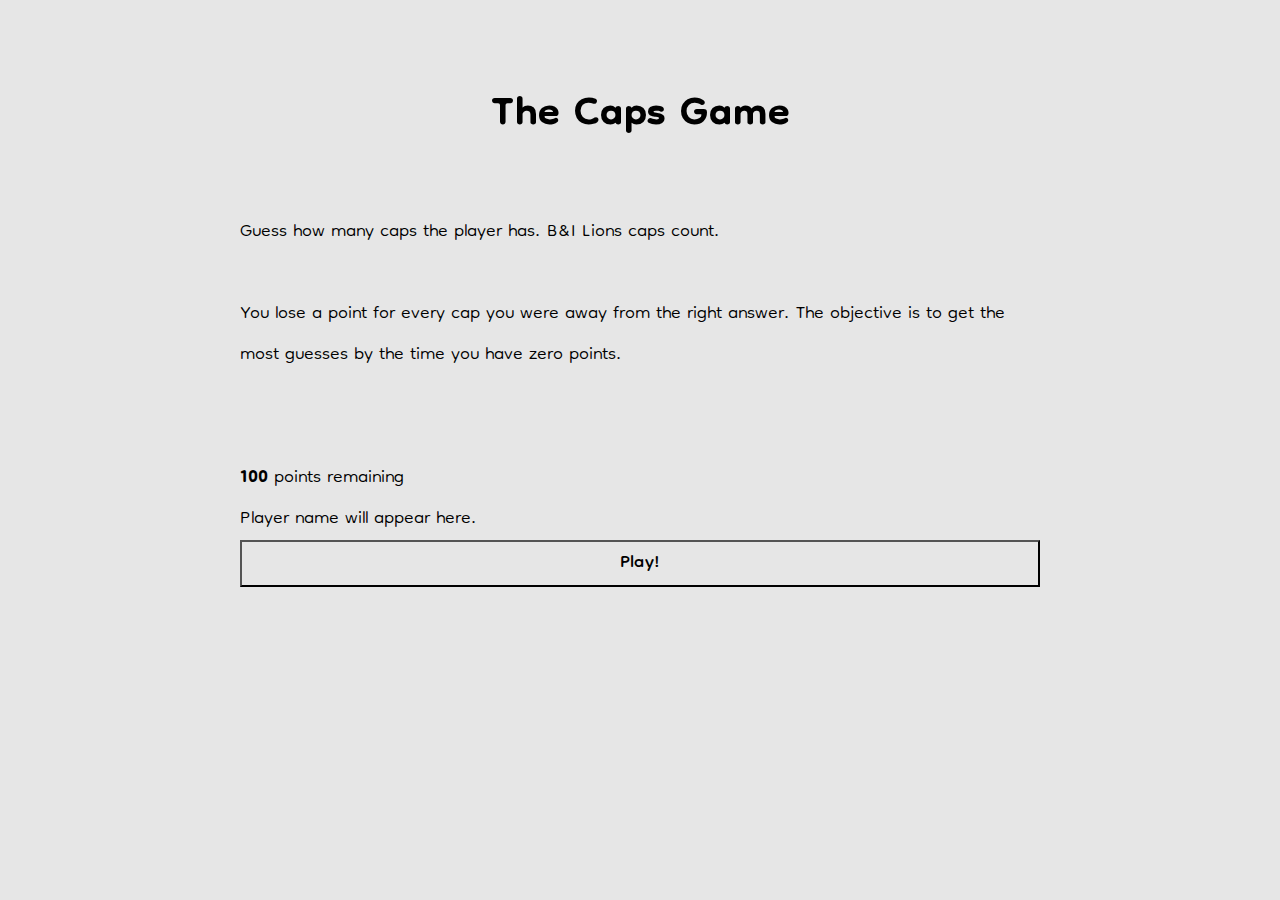
==== index.html @ 2879f7f9 "First push live" ====
<html>
<head>
  <title>The Caps Game</title>
  <link rel="stylesheet" href="style.css">
  <style>
    @import url('https://fonts.googleapis.com/css2?family=Dongle:wght@300;400;700&display=swap');
  </style>
  <script type="text/javascript" src="airtable.js"></script>

</head>
<body>
<h1>The Caps Game</h1>
<p>Guess how many caps the player has. B&I Lions caps count.<br><br>You lose a point for every cap you were away from the right answer. The objective is to get the most guesses by the time you have zero points.
</p><br><br>
<div id="gameArea">
<p><span style="font-weight:bold" id="pointsRemaining">100</span> points remaining</p>
</div>
<p><span id="playerName">Player name will appear here.</span></p>

<p>
<button style="width:100%" id="startButton" onclick="startGame()">Play!</button>
<input type="text" id="capsGuess" style="display:none; width:100%;" placeholder="How many caps did they have?" onkeydown="search(this)">
</p>
<p><span id="gameOver" style="display:none;"></span></p>
<p><button style="width:100%;display:none;background-color:#2e2e2e;color:#fff" id="shareButton" onclick="share(scoreString)">Share</button></p>
<p><span id="mainScore" style="display:none;"></span></p>

<script>

function startGame(){
    document.getElementById('pointsRemaining').innerHTML = points;
    document.getElementById('playerName').innerHTML = "How many caps did <b>" + players[turn][0] + " " + players[turn][2] + "</b> have?";
    document.getElementById('startButton').style.display = "none";
    document.getElementById('capsGuess').style.display = "inline";
    document.getElementById("capsGuess").focus();
}

function guessMade(guess){
  caps = players[turn][1];
  var difference = guess.value - caps;
  difference = difference * difference;
  difference = Math.sqrt(difference);
  if (difference > points){
    difference = points
  }
  points = points - difference;
  if (points < 0){
    points = 0;
  }
  scoreString = scoreString + " ➡️ " + points
  document.getElementById('pointsRemaining').innerHTML = points;
  var tag = document.createElement("p");
  var text = document.createTextNode(players[turn][0] + " had " + caps + " caps. Your guess was " + guess.value + " which means you lose " + difference + " points.");
  tag.appendChild(text);
  document.getElementById('capsGuess').value = '';
  var element = document.getElementById("gameArea");
  element.appendChild(tag);
  ++turn;
  if (turn > 4 || points <= 0){
    endGame(turn);

  }
  else{
    document.getElementById('playerName').innerHTML = "How many caps did <b>" + players[turn][0] + " " + players[turn][2] + "</b> have?";
  }
}

function search(ele) {
    if(event.key === 'Enter') {
        guessMade(ele);

    }
}

function endGame(score){
  document.getElementById('capsGuess').style.display = "none";
  document.getElementById('playerName').style.display = "none";
  document.getElementById('gameOver').style.display = "inline";
  document.getElementById('shareButton').style.display = "inline";
  document.getElementById('gameOver').innerHTML = "Wonderful! You got to " + turn + " turns!";
  document.getElementById('mainScore').innerHTML = scoreString;
}

function share(scoreString){
  navigator.clipboard.writeText(scoreString)
  alert("Score copied to clipboard")
}


var scoreString = "100"

var points = 100

var turn = 0

// This part gets the players

let fetched = [];

// Create a list of players
players = []

let update = () => {

let Airtable = require('airtable');
let base = new Airtable({apiKey: 'keynbJb5whdFAxqdR'}).base('appC8CEhV9fNbkYC4');
let tableName = "Table 1";
let fieldNames = ["Name","Caps","Country"];
let max = 10;

fetched = [];
let resultsTable = document.getElementById("results");


base(tableName).select({
	maxRecords: max,
	view: "Grid view"
}).eachPage(function page(records, fetchNextPage) {

  // This function (`page`) will get called for each page of records.

	records.forEach(function(record) {

    tempArray = []
    for (let field of fieldNames){
      tempArray.push(record.get(field));
    }
    players.push(tempArray);
	});


}, function done(err) {
	if (err) { console.error(err); return; }
  });
}
console.log(players)


window.onload = (e) => {
	update();
}




</script>
</body>
</html>
---- style.css ----
*{
  margin:0;
  background-color: #e6e6e6;
  font-family: 'Dongle', sans-serif;
  font-size:28px;
}

p{
  font-size:28px;
  font-weight:300;
  width:800px;
  margin:0 auto;
}

h1{
  font-size:64px;
  font-weight:700;
  width:800px;
  margin:0 auto;
  text-align: center;
  padding-bottom:50px;
  padding-top:70px;
}
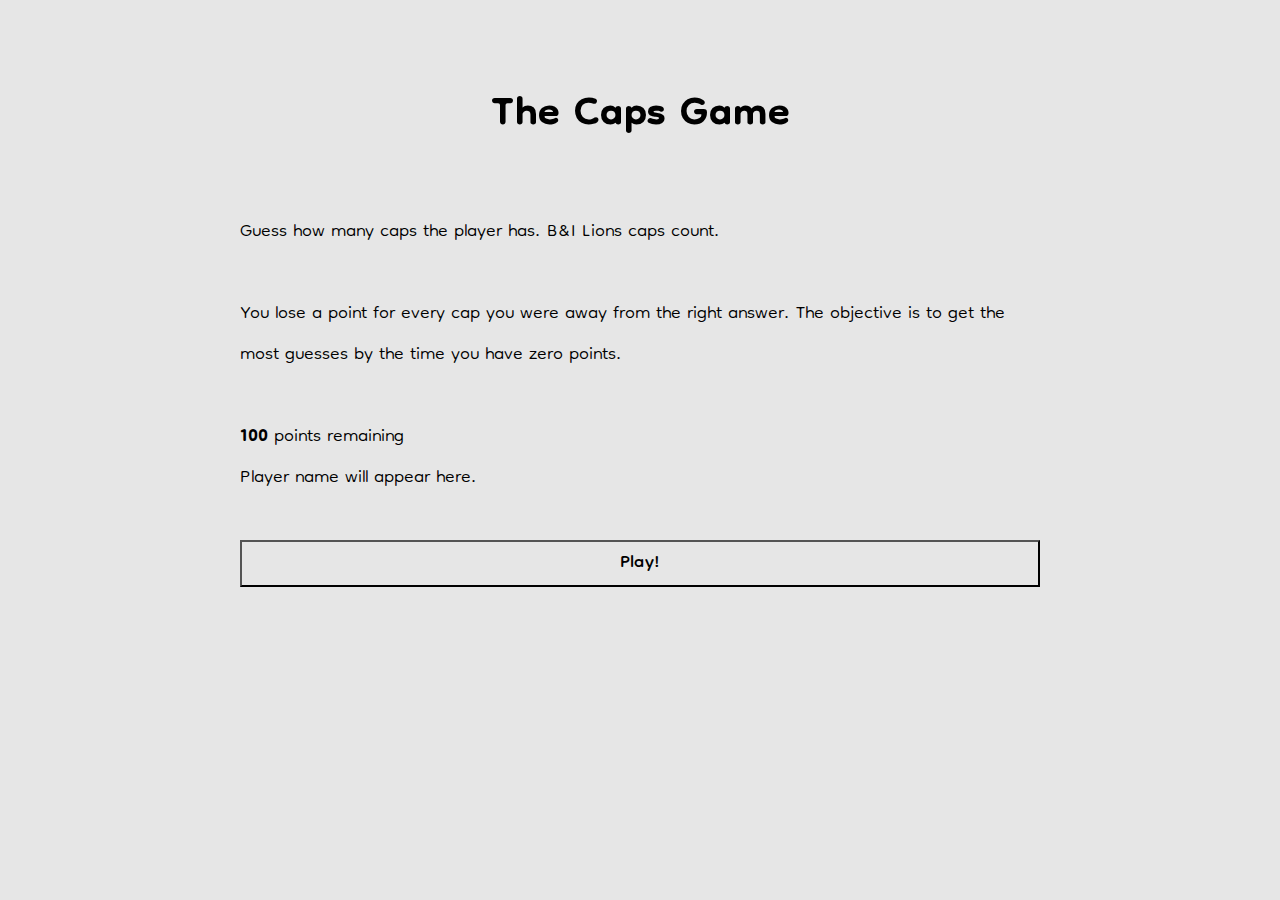
==== commit c00667ee: "Fixing issue with sharing" ====
--- a/index.html
+++ b/index.html
@@ -6,17 +6,25 @@
     @import url('https://fonts.googleapis.com/css2?family=Dongle:wght@300;400;700&display=swap');
   </style>
   <script type="text/javascript" src="airtable.js"></script>
+  <!-- Global site tag (gtag.js) - Google Analytics -->
+  <script async src="https://www.googletagmanager.com/gtag/js?id=G-WM4K64NB6C"></script>
+  <script>
+    window.dataLayer = window.dataLayer || [];
+    function gtag(){dataLayer.push(arguments);}
+    gtag('js', new Date());
 
+    gtag('config', 'G-WM4K64NB6C');
+  </script>
 </head>
 <body>
 <h1>The Caps Game</h1>
 <p>Guess how many caps the player has. B&I Lions caps count.<br><br>You lose a point for every cap you were away from the right answer. The objective is to get the most guesses by the time you have zero points.
-</p><br><br>
+</p><br>
 <div id="gameArea">
 <p><span style="font-weight:bold" id="pointsRemaining">100</span> points remaining</p>
 </div>
 <p><span id="playerName">Player name will appear here.</span></p>
-
+<br>
 <p>
 <button style="width:100%" id="startButton" onclick="startGame()">Play!</button>
 <input type="text" id="capsGuess" style="display:none; width:100%;" placeholder="How many caps did they have?" onkeydown="search(this)">
@@ -48,6 +56,7 @@
     points = 0;
   }
   scoreString = scoreString + " ➡️ " + points
+  navigator.clipboard.writeText(scoreString);
   document.getElementById('pointsRemaining').innerHTML = points;
   var tag = document.createElement("p");
   var text = document.createTextNode(players[turn][0] + " had " + caps + " caps. Your guess was " + guess.value + " which means you lose " + difference + " points.");
@@ -56,7 +65,7 @@
   var element = document.getElementById("gameArea");
   element.appendChild(tag);
   ++turn;
-  if (turn > 4 || points <= 0){
+  if (turn > 9 || points <= 0){
     endGame(turn);
 
   }
@@ -82,9 +91,11 @@
 }
 
 function share(scoreString){
-  navigator.clipboard.writeText(scoreString)
-  alert("Score copied to clipboard")
+  navigator.clipboard.writeText(scoreString);
+  alert(scoreString + " copied to clipboard");
 }
+
+
 
 
 var scoreString = "100"
@@ -133,7 +144,6 @@
 	if (err) { console.error(err); return; }
   });
 }
-console.log(players)
 
 
 window.onload = (e) => {
